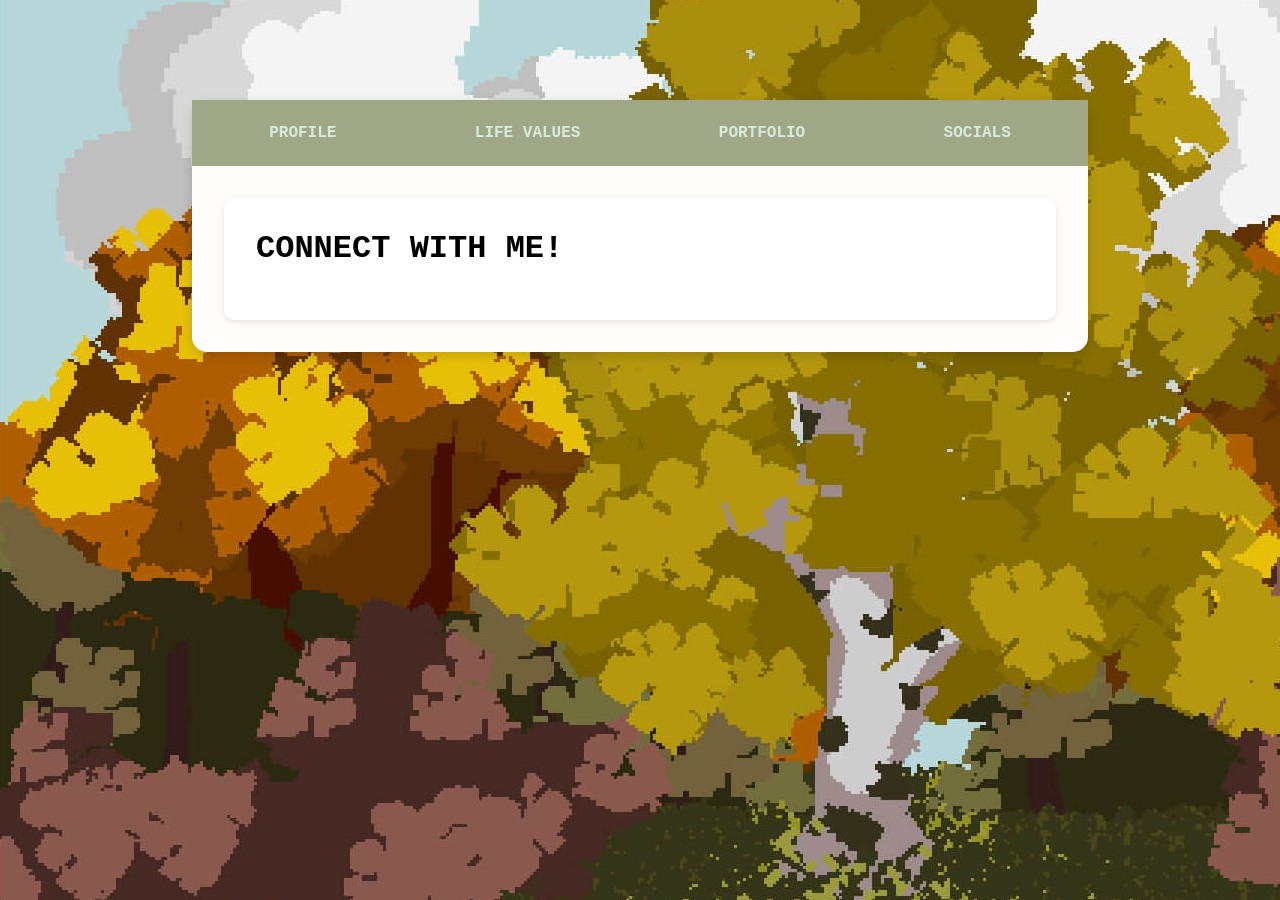
==== SOCIALS.html @ 6bbf6ef9 "Add files via upload" ====
<!DOCTYPE html>
<html lang="en">
<head>
  <meta charset="UTF-8" />
  <meta name="viewport" content="width=device-width, initial-scale=1.0" />
  <title>Prototype Layout</title>
  <link rel="stylesheet" href="bottommydeisavior.css" />
</head>
<body>
  <div class="wrapper" style="width: 70%; max-width: 1000px; margin: 100px auto; background: #fffdfb; border-radius: 15px; box-shadow: 0 4px 12px rgba(0,0,0,0.15); overflow: visible;">


  <!-- Top Navigation -->
  <div class="navbar">
    <a href="index.html">PROFILE</a>
    <a href="SWOT.html">LIFE VALUES</a>
    <a href="WORKS.html">PORTFOLIO</a>
    <a href="SOCIALS.html">SOCIALS</a>
  </div>

  <div class="container">

    <!-- Sidebar -->

    <!-- Main Content -->
    <div class="content">
        <div id="welcome">
            <h1 >CONNECT WITH ME!</h1>
            <p></p>
        </div>
    </div>
</div>
</div>
</div>
</body>
<script src="topwhinysamoyedphainon.js"></script>
</html>
---- bottommydeisavior.css ----
body {
        background-image: url("bg.jpg");
      
      margin: 0;
      font-family: 'Courier New', Courier, monospace;

    }
    /* Top Navigation */
    .navbar {
      display: flex;
      justify-content: space-around;
      background: #A0A786;
      padding: 1rem 2rem;
      color: white;
      font-weight: bold;
      gap: 3rem;
    }

    .navbar a {
      color: rgb(217, 234, 220);
      text-decoration: none;
      padding: 0.5rem 1rem;
      border-radius: 6px;
      transition: 0.2s;
    }

    .navbar a:hover {
      background: rgba(81, 101, 76, 0.874);
    }

    /* Main layout */
    .container {
      display: flex;
      align-items: flex-start;
      padding: 2rem;
      gap: 20px;
      position: relative;
      overflow: visible;
    }

    /* Left Sidebar */
    .sidebar {
      width: 220px;
      min-width: 220px;
      flex-shrink: 0;
      background: rgb(255, 255, 255);
      padding: 1rem;
      border-radius: 10px;
      box-shadow: 0 2px 6px rgba(69, 103, 79, 0.1);
      display: flex;
      flex-direction: column;
      align-items: center;
      position: relative;
      z-index: 1;
      overflow: visible;
    }
    
    .pfp-box {
    text-align: center;
    padding: 20px 10px;
}
    
    .pfp {
      width: 150px;
      height: 150px;
      background: #e4e1e1;
      border-radius: 50%;
      margin-bottom: 1rem;
      display: flex;
      align-items: center;
      justify-content: center;
      font-weight: bold;;
    }


    /* Main Content */
    .content {
      flex-grow: 1;
      background: white;
      padding: 2rem;
      border-radius: 10px;
      box-shadow: 0 2px 6px rgba(0,0,0,0.1);
      position: relative;
      z-index: 0;
    }

    .content h1 {
      margin-top: 0;
      flex: 1;
    }
    
    p {
  text-align: justify;
  text-indent: 30px;
}

.more-wrapper {
    position: relative;
    width: 100%;
    overflow: visible;
}

/* SubmenuPanel */
.submenu {
    position: absolute;
    top: 0;
    left: 100%; /* appears to the RIGHT */
    width: 300px;
    background: #A0A786;
    border-radius: 6px;
    box-shadow: 0 4px 12px rgba(0,0,0,0.35);
    display: none;                     /* hidden by default */
    overflow: visible;
    z-index: 9999;
    margin-left: 10px; /* Add some spacing from the button */
}

/* Show the submenu on hover */
.more-wrapper:hover .submenu {
    display: block;
}

/* Submenu buttons - make them same size as main buttons */
.submenu button {
    background: #A0A786;
    width: calc(100% - 0.8rem);
    padding: 24px 20px;
    text-align: left;
    font-size: 1.1rem;
    font-weight: 600;
    color: white;
    border-radius: 6px;
    cursor: pointer;
    transition: 0.2s;
    margin: 0.4rem;
    box-sizing: border-box;
    min-height: 60px;
    display: flex;
    align-items: center;
    outline: none;
    border: none;
}

.submenu button:hover {
    background: #7c8268;
    padding-left: 8px;
}

/* MAIN SIDEBAR BUTTON STYLE (same as before) */
.sidebar button {
    background: #A0A786; /* BUTTON COLORMEOW  */
    width: 100%;
    padding: 24px 20px;
    text-align: left;
    font-size: 1.1rem;
    font-weight: 600;
    color: white;       /* text color for contrast */
    border-radius: 6px;
    cursor: pointer;
    transition: 0.2s;
    box-sizing: border-box;
    min-height: 60px;
    display: flex;
    align-items: center;
    margin: 0.4rem 0;
    outline: none;
    border: none;
}


.sidebar button:hover {
    background: #7c8268; /* darker green on hover */
    padding-left: 28px;
}
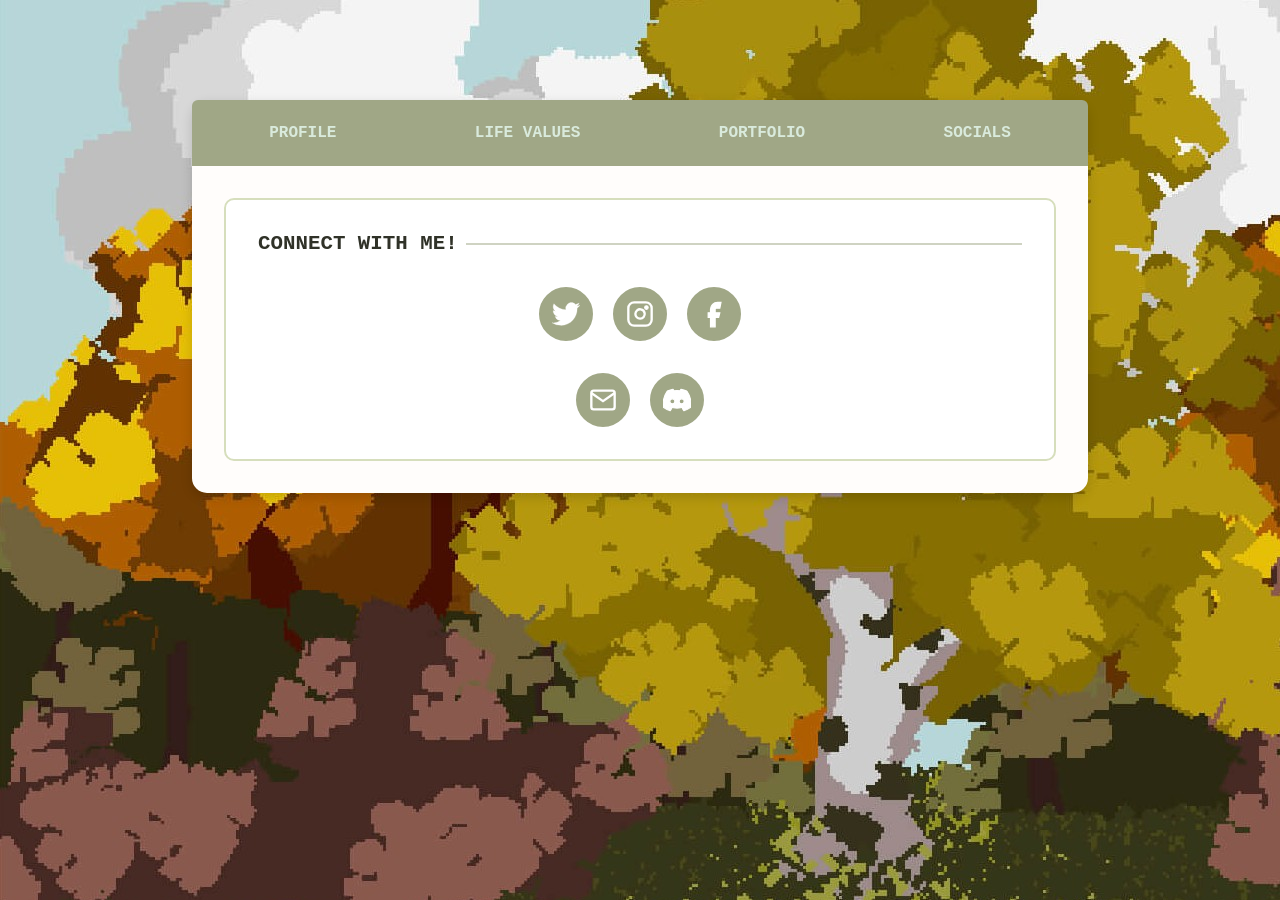
==== commit 60ab61a4: "update" ====
--- a/SOCIALS.html
+++ b/SOCIALS.html
@@ -25,8 +25,37 @@
     <!-- Main Content -->
     <div class="content">
         <div id="welcome">
-            <h1 >CONNECT WITH ME!</h1>
-            <p></p>
+            <h1>CONNECT WITH ME!</h1>
+            <div class="social-links">
+                <a href="https://x.com/Yezabiee?t=5Uv_QjEeLKNqeV9DI22DlA&s=09" target="_blank" title="Twitter" class="social-btn">
+                    <svg xmlns="http://www.w3.org/2000/svg" viewBox="0 0 128 128"><path fill="white" d="M114.896 37.888c.078 1.129.078 2.257.078 3.396 0 34.7-26.417 74.72-74.72 74.72v-.02A74.343 74.343 0 0 1 0 104.21c2.075.25 4.16.375 6.25.38a52.732 52.732 0 0 0 32.615-11.263A26.294 26.294 0 0 1 14.331 75.09c3.937.76 7.993.603 11.857-.453-12.252-2.475-21.066-13.239-21.066-25.74v-.333a26.094 26.094 0 0 0 11.919 3.287C5.5 44.139 1.945 28.788 8.913 16.787a74.535 74.535 0 0 0 54.122 27.435 26.277 26.277 0 0 1 7.598-25.09c10.577-9.943 27.212-9.433 37.154 1.139a52.696 52.696 0 0 0 16.677-6.376A26.359 26.359 0 0 1 112.92 28.42 52.227 52.227 0 0 0 128 24.285a53.35 53.35 0 0 1-13.104 13.603z"/></svg>
+                </a>
+                <a href="https://www.instagram.com/yezabiee?igsh=MXJ5dWFyNzlvcXJiZw==" target="_blank" title="Instagram" class="social-btn">
+                    <svg viewBox="0 0 24 24" width="32" height="32" fill="currentColor">
+                        <rect x="2" y="2" width="20" height="20" rx="5" ry="5" fill="none" stroke="currentColor" stroke-width="2"/>
+                        <path d="M16 11.37A4 4 0 1112.63 8 4 4 0 0116 11.37z" fill="none" stroke="currentColor" stroke-width="2"/>
+                        <circle cx="17.5" cy="6.5" r="1.5" fill="currentColor"/>
+                    </svg>
+                </a>
+                <a href="https://facebook.com" target="_blank" title="Facebook" class="social-btn">
+                    <svg viewBox="0 0 24 24" width="32" height="32" fill="currentColor">
+                        <path d="M18 2h-3a6 6 0 00-6 6v3H7v4h2v8h4v-8h3l1-4h-4V8a1 1 0 011-1h3z"/>
+                    </svg>
+                </a>
+            </div>
+            <div class="social-links">
+                <a href="mailto:yezabiee@gmail.com" target="_blank" title="Gmail" class="social-btn">
+                    <svg viewBox="0 0 24 24" width="32" height="32" fill="white">
+                        <path d="M20 4H4c-1.1 0-2 .9-2 2v12c0 1.1.9 2 2 2h16c1.1 0 2-.9 2-2V6c0-1.1-.9-2-2-2z" fill="none" stroke="white" stroke-width="2"/>
+                        <polyline points="22,6 12,13 2,6" fill="none" stroke="white" stroke-width="2"/>
+                    </svg>
+                </a>
+                <a href="https://discord.com" target="_blank" title="Discord" class="social-btn">
+                    <svg viewBox="0 0 24 24" width="32" height="32" fill="white">
+                        <path d="M20.317 4.3671a19.8062 19.8062 0 0 0-4.8851-1.5152.074.074 0 0 0-.0788.0372c-.211.375-.445.864-.608 1.25a18.27 18.27 0 0 0-5.487 0 12.64 12.64 0 0 0-.617-1.25.077.077 0 0 0-.0787-.0371c-1.693.291-3.298.844-4.885 1.5151a.07.07 0 0 0-.033.03c-3.11 4.649-3.96 9.182-3.54 13.65a.083.083 0 0 0 .031.057 19.9 19.9 0 0 0 5.993 3.03.078.078 0 0 0 .084-.028 14.975 14.975 0 0 0 1.293-2.1.074.074 0 0 0-.041-.104 13.107 13.107 0 0 1-1.86-.88.075.075 0 0 1-.008-.125c.125-.093.25-.19.371-.287a.075.075 0 0 1 .078-.011c3.9 1.783 8.12 1.783 11.98 0a.075.075 0 0 1 .079.009c.12.098.246.195.371.288a.075.075 0 0 1-.006.125c-.596.344-1.225.633-1.86.88a.075.075 0 0 0-.041.104c.36.687.772 1.341 1.293 2.1a.075.075 0 0 0 .084.028 19.963 19.963 0 0 0 6.002-3.03.083.083 0 0 0 .031-.056c.505-5.177-.838-9.674-3.549-13.66a.061.061 0 0 0-.031-.03zM8.02 15.3312c-1.1825 0-2.1588-.9693-2.1588-2.1588 0-1.1895.9763-2.1588 2.1588-2.1588 1.1888 0 2.1771.9693 2.1588 2.1588 0 1.1895-.9763 2.1588-2.1588 2.1588zm7.9645 0c-1.1825 0-2.1588-.9693-2.1588-2.1588 0-1.1895.9763-2.1588 2.1588-2.1588 1.1888 0 2.1771.9693 2.1588 2.1588 0 1.1895-.97 2.1588-2.1588 2.1588z"/>
+                    </svg>
+                </a>
+            </div>
         </div>
     </div>
 </div>
--- a/bottommydeisavior.css
+++ b/bottommydeisavior.css
@@ -5,6 +5,39 @@
       font-family: 'Courier New', Courier, monospace;
 
     }
+
+::-webkit-scrollbar {
+  width: 0;
+  height: 0;
+  background: transparent;
+}
+* {
+  scrollbar-width: none;
+  scrollbar-color: transparent transparent;
+}
+body {
+  -ms-overflow-style: none;
+}
+
+  h1 {
+  font-size: 1.3rem;
+  color: #303228;
+  margin-bottom: 0.5rem;
+  position: relative;
+  display: flex;
+  align-items: center;
+  gap: 0.55rem;
+  font-weight: 600;
+}
+
+h1::after {
+  content: "";
+  flex-grow: 1;
+  height: 2px;
+  background-color: #A0A786;
+  opacity: 0.5;
+}
+
     /* Top Navigation */
     .navbar {
       display: flex;
@@ -13,6 +46,7 @@
       padding: 1rem 2rem;
       color: white;
       font-weight: bold;
+      border-radius: 6px 6px 0px 0px;
       gap: 3rem;
     }
 
@@ -79,7 +113,7 @@
       background: white;
       padding: 2rem;
       border-radius: 10px;
-      box-shadow: 0 2px 6px rgba(0,0,0,0.1);
+      border: 2px solid #d6debc;
       position: relative;
       z-index: 0;
     }
@@ -98,6 +132,7 @@
     position: relative;
     width: 100%;
     overflow: visible;
+    height: 70%;
 }
 
 /* SubmenuPanel */
@@ -108,11 +143,10 @@
     width: 300px;
     background: #A0A786;
     border-radius: 6px;
-    box-shadow: 0 4px 12px rgba(0,0,0,0.35);
     display: none;                     /* hidden by default */
     overflow: visible;
     z-index: 9999;
-    margin-left: 10px; /* Add some spacing from the button */
+    margin-left: 0px; /* Add some spacing from the button */
 }
 
 /* Show the submenu on hover */
@@ -150,7 +184,7 @@
 .sidebar button {
     background: #A0A786; /* BUTTON COLORMEOW  */
     width: 100%;
-    padding: 24px 20px;
+    padding: 10px 10px;
     text-align: left;
     font-size: 1.1rem;
     font-weight: 600;
@@ -170,5 +204,39 @@
 
 .sidebar button:hover {
     background: #7c8268; /* darker green on hover */
-    padding-left: 28px;
-}
+    padding-left: 19px;
+}
+
+/* Social Media Links */
+.social-links {
+    display: flex;
+    gap: 20px;
+    margin-top: 2rem;
+    justify-content: center;
+}
+
+.social-btn {
+    display: inline-flex;
+    align-items: center;
+    justify-content: center;
+    width: 50px;
+    height: 50px;
+    border-radius: 50%;
+    background: #A0A786;
+    color: white;
+    text-decoration: none;
+    transition: 0.3s;
+    border: 2px solid #A0A786;
+}
+
+.social-btn:hover {
+    background: #7c8268;
+    border-color: #7c8268;
+    transform: scale(1.1);
+}
+
+.social-btn svg {
+    width: 28px;
+    height: 28px;
+    stroke: white;
+}
